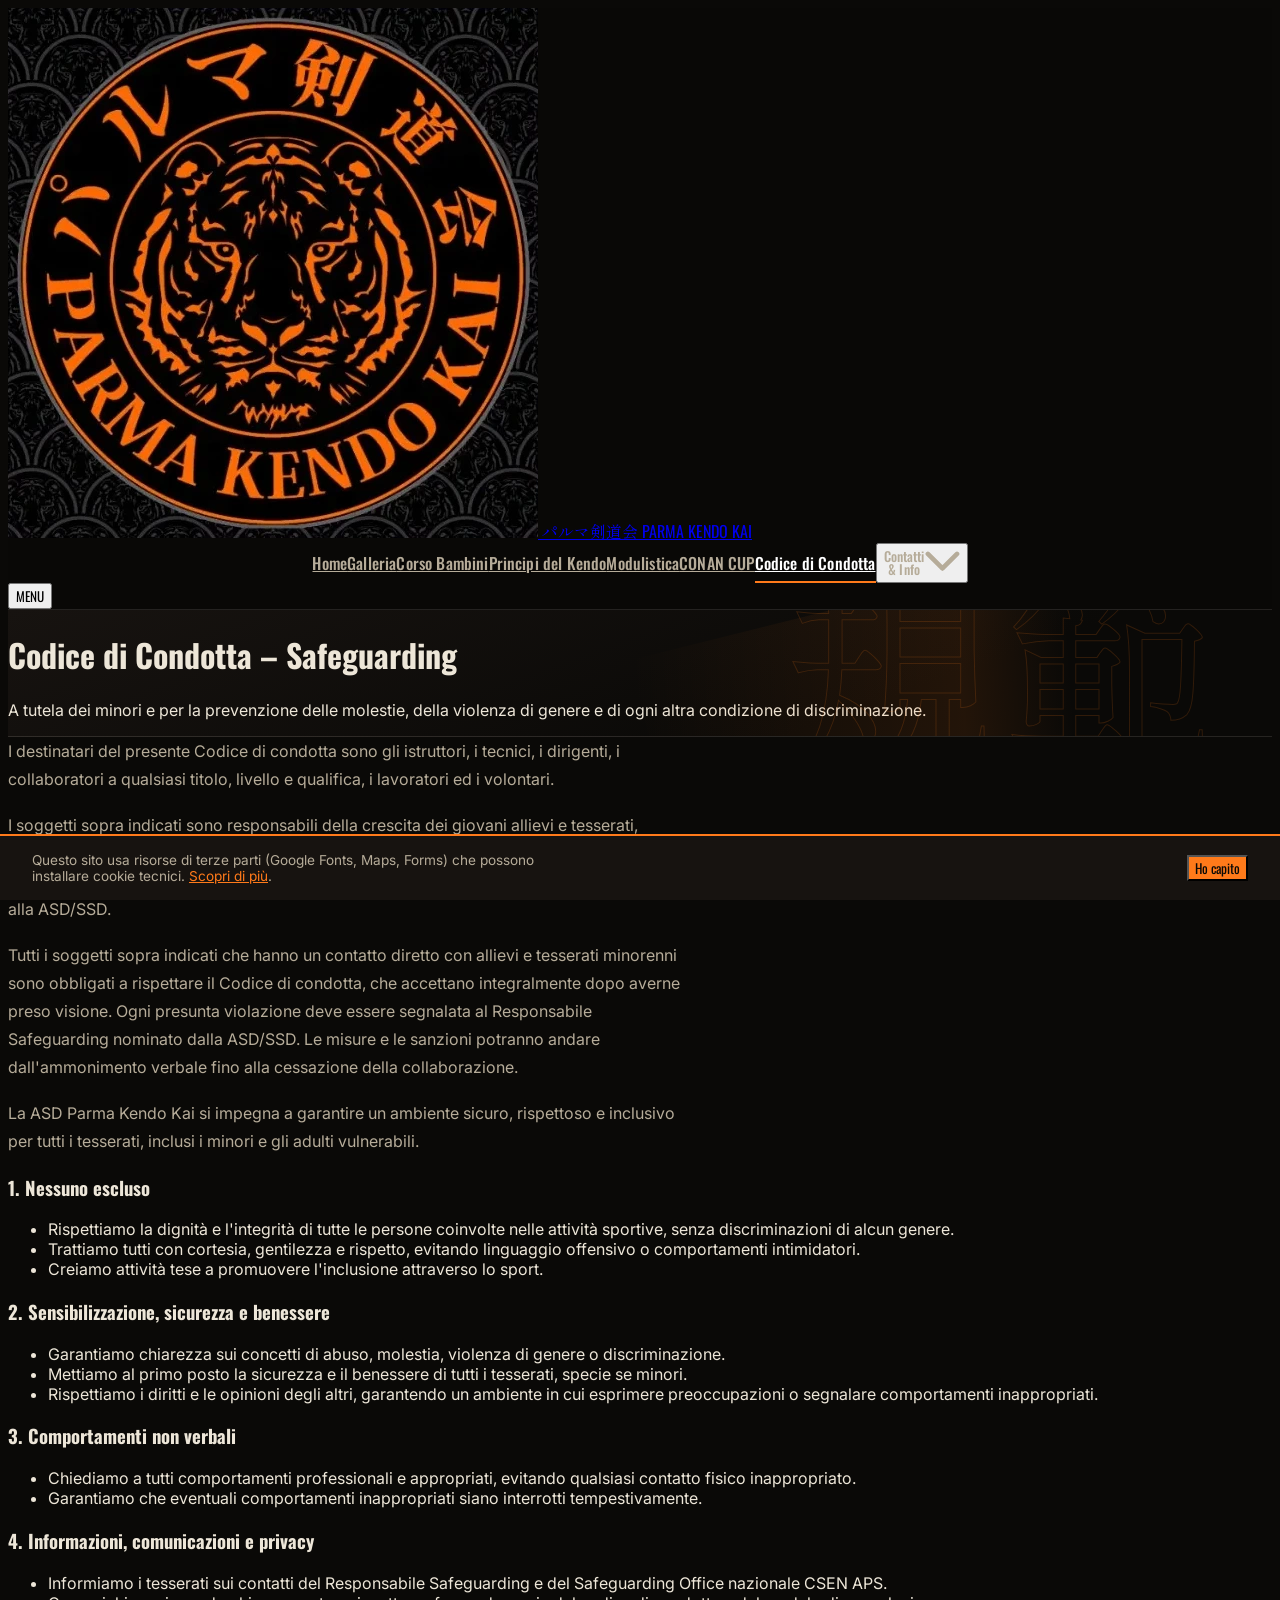
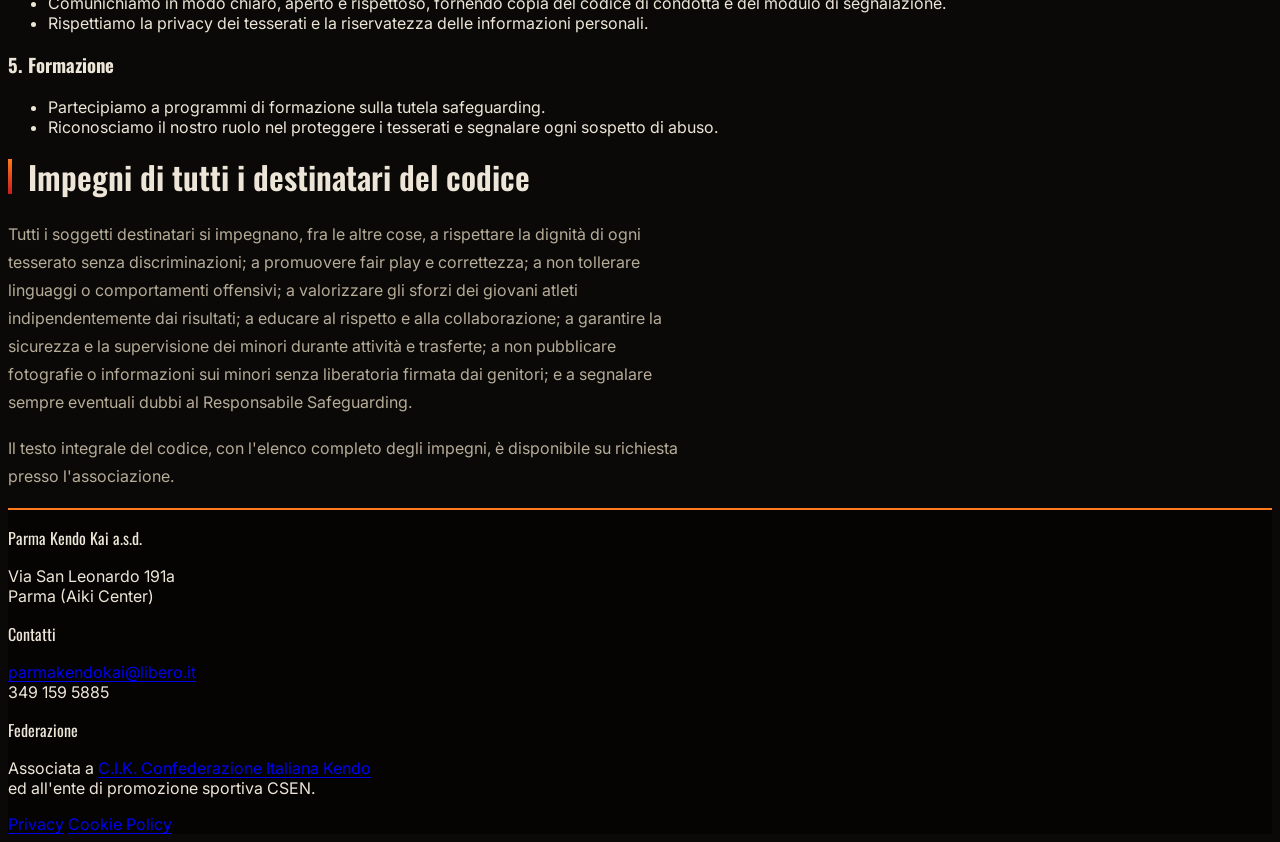
==== codice-condotta.html @ 2c917ea1 "Add files via upload" ====
<!DOCTYPE html>
<html lang="it">
<head>
<meta charset="UTF-8">
<meta name="viewport" content="width=device-width, initial-scale=1.0">
<title>Codice di Condotta – Safeguarding | Parma Kendo Kai</title>
<meta name="description" content="Codice di condotta ASD Parma Kendo Kai a tutela dei minori e per la prevenzione di molestie e discriminazioni.">
<link rel="icon" href="images/tiger-logo-icon.webp">
<link rel="preconnect" href="https://fonts.googleapis.com">
<link rel="preconnect" href="https://fonts.gstatic.com" crossorigin>
<link rel="preload" href="https://fonts.googleapis.com/css2?family=Oswald:wght@500;600;700&family=Inter:wght@400;500;600&family=Shippori+Mincho:wght@600;700&display=swap" as="style" onload="this.onload=null;this.rel='stylesheet'">
<noscript><link rel="stylesheet" href="https://fonts.googleapis.com/css2?family=Oswald:wght@500;600;700&family=Inter:wght@400;500;600&family=Shippori+Mincho:wght@600;700&display=swap"></noscript>
<link rel="canonical" href="https://parmakendokai.it/codice-condotta.html">
<meta property="og:title" content="Codice di Condotta – Safeguarding | Parma Kendo Kai">
<meta property="og:description" content="Codice di condotta ASD Parma Kendo Kai a tutela dei minori e per la prevenzione di molestie e discriminazioni.">
<meta property="og:type" content="website">
<meta property="og:image" content="images/hero-dojo.webp">
<meta property="og:locale" content="it_IT">
<meta name="twitter:card" content="summary_large_image">
<meta name="theme-color" content="#0a0907">
<script type="application/ld+json">{"@context":"https://schema.org","@type":"SportsClub","name":"Parma Kendo Kai","url":"https://parmakendokai.it","address":{"@type":"PostalAddress","streetAddress":"Via San Leonardo 191a","addressLocality":"Parma","addressCountry":"IT"},"geo":{"@type":"GeoCoordinates","latitude":44.801485,"longitude":10.327904},"email":"parmakendokai@libero.it","telephone":"+39 349 159 5885"}</script>
<script src="https://cdn.tailwindcss.com"></script>
<script>
tailwind.config = {
  theme: {
    extend: {
      colors: {
        ink: '#0a0907', panel: '#171310', paper: '#ede6d8',
        dojo: { orange: '#ff7a1a', red: '#c81e1e', yellow: '#f2b705' }
      },
      fontFamily: {
        display: ['Oswald', 'sans-serif'],
        body: ['Inter', 'sans-serif'],
        jp: ['Shippori Mincho', 'serif']
      }
    }
  }
}
</script>
<link rel="stylesheet" href="css/style.css">
</head>
<body class="bg-ink text-paper font-body antialiased">
<a class="skip-link" href="#content">Vai al contenuto principale</a>

<header class="site-header">
  <div class="max-w-6xl mx-auto px-5 md:px-8 flex items-center justify-between h-16">
    <a class="flex items-center gap-3" href="index.html">
      <img loading="lazy" decoding="async" src="images/tiger-logo-icon.webp" alt="Stemma Parma Kendo Kai" class="h-10 w-10 rounded-full shrink-0 border border-dojo-orange/40">
      <span class="font-jp text-xl md:text-2xl text-paper leading-none">パルマ剣道会</span>
      <span class="font-display text-sm md:text-base tracking-wide text-dojo-orange hidden sm:inline">PARMA KENDO KAI</span>
    </a>
    <nav class="hidden lg:flex items-center" aria-label="Menu principale">
      <a class="nav-link px-3 py-2 text-sm" href="index.html">Home</a><a class="nav-link px-3 py-2 text-sm" href="galleria.html">Galleria</a><a class="nav-link px-3 py-2 text-sm" href="corso-bambini.html">Corso Bambini</a><a class="nav-link px-3 py-2 text-sm" href="principi-del-kendo.html">Principi del Kendo</a><a class="nav-link px-3 py-2 text-sm" href="modulistica.html">Modulistica</a><a class="nav-link px-3 py-2 text-sm" href="conan-cup.html">CONAN CUP</a><a class="nav-link px-3 py-2 text-sm" href="codice-condotta.html" aria-current="page">Codice di Condotta</a>
      
    <div class="dropdown">
      <button type="button" class="dropdown-trigger nav-link flex items-center gap-1.5 px-3 py-2 text-sm" aria-expanded="false" aria-haspopup="true">
        Contatti &amp; Info
        <svg class="dropdown-caret w-3 h-3" viewBox="0 0 12 8" fill="none" aria-hidden="true"><path d="M1 1l5 5 5-5" stroke="currentColor" stroke-width="1.6" stroke-linecap="round" stroke-linejoin="round"/></svg>
      </button>
      <div class="dropdown-panel">
        <a href="contatti-info/dove-quando.html">Dove & Quando</a><a href="contatti-info/come-iniziare.html">Come iniziare</a><a href="contatti-info/costi.html">Costi & Attrezzatura</a><a href="contatti-info/risorse.html">Risorse</a>
      </div>
    </div>
    </nav>
    <button type="button" class="nav-toggle lg:hidden text-paper font-display text-sm border border-dojo-orange/40 px-3 py-1.5" aria-expanded="false">
      MENU
    </button>
  </div>
  <div class="mobile-menu lg:hidden border-t border-white/10">
    <nav aria-label="Menu principale (mobile)" class="py-2">
      <a class="block px-5 py-3 font-display text-paper-dim hover:text-dojo-orange" href="index.html">Home</a>
      <a class="block px-5 py-3 font-display text-paper-dim hover:text-dojo-orange" href="galleria.html">Galleria</a>
      <a class="block px-5 py-3 font-display text-paper-dim hover:text-dojo-orange" href="corso-bambini.html">Corso Bambini</a>
      <a class="block px-5 py-3 font-display text-paper-dim hover:text-dojo-orange" href="principi-del-kendo.html">Principi del Kendo</a>
      <a class="block px-5 py-3 font-display text-paper-dim hover:text-dojo-orange" href="modulistica.html">Modulistica</a>
      <a class="block px-5 py-3 font-display text-paper-dim hover:text-dojo-orange" href="conan-cup.html">CONAN CUP</a>
      <a class="block px-5 py-3 font-display text-paper-dim hover:text-dojo-orange" href="codice-condotta.html" aria-current="page">Codice di Condotta</a>
      <button type="button" class="mobile-submenu-toggle w-full flex items-center justify-between px-5 py-3 font-display text-paper-dim hover:text-dojo-orange" aria-expanded="false">
        <span>Contatti &amp; Info</span>
        <svg class="w-3 h-3" viewBox="0 0 12 8" fill="none" aria-hidden="true"><path d="M1 1l5 5 5-5" stroke="currentColor" stroke-width="1.6" stroke-linecap="round" stroke-linejoin="round"/></svg>
      </button>
      <div class="mobile-submenu bg-panel/60">
        <a class="block px-5 py-2.5 text-sm text-paper-dim hover:text-dojo-orange" href="contatti-info/dove-quando.html">Dove & Quando</a>
        <a class="block px-5 py-2.5 text-sm text-paper-dim hover:text-dojo-orange" href="contatti-info/come-iniziare.html">Come iniziare</a>
        <a class="block px-5 py-2.5 text-sm text-paper-dim hover:text-dojo-orange" href="contatti-info/costi.html">Costi & Attrezzatura</a>
        <a class="block px-5 py-2.5 text-sm text-paper-dim hover:text-dojo-orange" href="contatti-info/risorse.html">Risorse</a>
      </div>
    </nav>
  </div>
</header>
<main id="content">
<div class="page-banner">
  <span class="page-kanji font-jp" aria-hidden="true">規範</span>
  <div class="max-w-6xl mx-auto px-5 md:px-8 py-16 md:py-20 relative">
    <h1 class="font-display text-4xl md:text-5xl text-paper mb-3">Codice di Condotta &ndash; Safeguarding</h1>
    <p class="text-paper-dim max-w-xl">A tutela dei minori e per la prevenzione delle molestie, della violenza di genere e di ogni altra condizione di discriminazione.</p>
  </div>
</div>
<div class="max-w-3xl mx-auto px-5 md:px-8 py-16 prose-pkk">
<p>I destinatari del presente Codice di condotta sono gli istruttori, i tecnici, i dirigenti, i collaboratori a qualsiasi titolo, livello e qualifica, i lavoratori ed i volontari.</p>

<p>I soggetti sopra indicati sono responsabili della crescita dei giovani allievi e tesserati, nonch&eacute; della creazione di un ambiente positivo, sicuro e stimolante per la pratica sportiva. A tal fine sono chiamati a dare il buon esempio e ad essere un modello per gli allievi affiliati alla ASD/SSD.</p>

<p>Tutti i soggetti sopra indicati che hanno un contatto diretto con allievi e tesserati minorenni sono obbligati a rispettare il Codice di condotta, che accettano integralmente dopo averne preso visione. Ogni presunta violazione deve essere segnalata al Responsabile Safeguarding nominato dalla ASD/SSD. Le misure e le sanzioni potranno andare dall'ammonimento verbale fino alla cessazione della collaborazione.</p>

<p>La ASD Parma Kendo Kai si impegna a garantire un ambiente sicuro, rispettoso e inclusivo per tutti i tesserati, inclusi i minori e gli adulti vulnerabili.</p>

<div class="not-prose mt-4">
<div class="border-t border-white/10 py-6">
    <h3 class="font-display text-paper mb-3">1. Nessuno escluso</h3>
    <ul class="list-disc pl-5 m-0"><li class="text-paper-dim text-sm mb-2">Rispettiamo la dignit&agrave; e l'integrit&agrave; di tutte le persone coinvolte nelle attivit&agrave; sportive, senza discriminazioni di alcun genere.</li><li class="text-paper-dim text-sm mb-2">Trattiamo tutti con cortesia, gentilezza e rispetto, evitando linguaggio offensivo o comportamenti intimidatori.</li><li class="text-paper-dim text-sm mb-2">Creiamo attivit&agrave; tese a promuovere l'inclusione attraverso lo sport.</li></ul>
  </div>
  <div class="border-t border-white/10 py-6">
    <h3 class="font-display text-paper mb-3">2. Sensibilizzazione, sicurezza e benessere</h3>
    <ul class="list-disc pl-5 m-0"><li class="text-paper-dim text-sm mb-2">Garantiamo chiarezza sui concetti di abuso, molestia, violenza di genere o discriminazione.</li><li class="text-paper-dim text-sm mb-2">Mettiamo al primo posto la sicurezza e il benessere di tutti i tesserati, specie se minori.</li><li class="text-paper-dim text-sm mb-2">Rispettiamo i diritti e le opinioni degli altri, garantendo un ambiente in cui esprimere preoccupazioni o segnalare comportamenti inappropriati.</li></ul>
  </div>
  <div class="border-t border-white/10 py-6">
    <h3 class="font-display text-paper mb-3">3. Comportamenti non verbali</h3>
    <ul class="list-disc pl-5 m-0"><li class="text-paper-dim text-sm mb-2">Chiediamo a tutti comportamenti professionali e appropriati, evitando qualsiasi contatto fisico inappropriato.</li><li class="text-paper-dim text-sm mb-2">Garantiamo che eventuali comportamenti inappropriati siano interrotti tempestivamente.</li></ul>
  </div>
  <div class="border-t border-white/10 py-6">
    <h3 class="font-display text-paper mb-3">4. Informazioni, comunicazioni e privacy</h3>
    <ul class="list-disc pl-5 m-0"><li class="text-paper-dim text-sm mb-2">Informiamo i tesserati sui contatti del Responsabile Safeguarding e del Safeguarding Office nazionale CSEN APS.</li><li class="text-paper-dim text-sm mb-2">Comunichiamo in modo chiaro, aperto e rispettoso, fornendo copia del codice di condotta e del modulo di segnalazione.</li><li class="text-paper-dim text-sm mb-2">Rispettiamo la privacy dei tesserati e la riservatezza delle informazioni personali.</li></ul>
  </div>
  <div class="border-t border-white/10 py-6">
    <h3 class="font-display text-paper mb-3">5. Formazione</h3>
    <ul class="list-disc pl-5 m-0"><li class="text-paper-dim text-sm mb-2">Partecipiamo a programmi di formazione sulla tutela safeguarding.</li><li class="text-paper-dim text-sm mb-2">Riconosciamo il nostro ruolo nel proteggere i tesserati e segnalare ogni sospetto di abuso.</li></ul>
  </div>
</div>

<h2 class="section-heading mt-12">Impegni di tutti i destinatari del codice</h2>
<p>Tutti i soggetti destinatari si impegnano, fra le altre cose, a rispettare la dignit&agrave; di ogni tesserato senza discriminazioni; a promuovere fair play e correttezza; a non tollerare linguaggi o comportamenti offensivi; a valorizzare gli sforzi dei giovani atleti indipendentemente dai risultati; a educare al rispetto e alla collaborazione; a garantire la sicurezza e la supervisione dei minori durante attivit&agrave; e trasferte; a non pubblicare fotografie o informazioni sui minori senza liberatoria firmata dai genitori; e a segnalare sempre eventuali dubbi al Responsabile Safeguarding.</p>

<p class="text-sm text-paper-dim/60 mt-8">Il testo integrale del codice, con l'elenco completo degli impegni, &egrave; disponibile su richiesta presso l'associazione.</p>
</div></main>
<footer class="site-footer">
  <div class="max-w-6xl mx-auto px-5 md:px-8 py-14 grid gap-10 sm:grid-cols-3">
    <div>
      <p class="font-display text-lg text-paper mb-3">Parma Kendo Kai a.s.d.</p>
      <p class="text-paper-dim text-sm leading-relaxed">Via San Leonardo 191a<br>Parma (Aiki Center)</p>
    </div>
    <div>
      <p class="font-display text-sm text-dojo-orange mb-3">Contatti</p>
      <p class="text-paper-dim text-sm leading-relaxed">
        <a class="hover:text-dojo-orange" href="mailto:parmakendokai@libero.it">parmakendokai@libero.it</a><br>
        349 159 5885
      </p>
    </div>
    <div>
      <p class="font-display text-sm text-dojo-orange mb-3">Federazione</p>
      <p class="text-paper-dim text-sm leading-relaxed">
        Associata a <a class="hover:text-dojo-orange" href="https://confederazioneitalianakendo.it/" target="_blank" rel="noopener">C.I.K. Confederazione Italiana Kendo</a><br>
        ed all'ente di promozione sportiva CSEN.
      </p>
    </div>
  </div>
  <div class="max-w-6xl mx-auto px-5 md:px-8 pb-8 flex flex-wrap gap-x-6 gap-y-2 text-xs text-paper-dim/50 border-t border-white/10 pt-6">
    <a href="privacy.html" class="hover:text-dojo-orange">Privacy</a>
    <a href="cookie-policy.html" class="hover:text-dojo-orange">Cookie Policy</a>
  </div>
</footer>

<div class="pkk-cookie-banner" id="pkk-cookie-banner" hidden role="dialog" aria-live="polite" aria-label="Informativa cookie">
  <p>Questo sito usa risorse di terze parti (Google Fonts, Maps, Forms) che possono installare cookie tecnici. <a href="cookie-policy.html">Scopri di pi&ugrave;</a>.</p>
  <button type="button" id="pkk-cookie-accept" class="hero-cta-primary font-display text-sm px-5 py-2.5">Ho capito</button>
</div>

<button type="button" class="to-top" aria-label="Torna a inizio pagina" hidden>&uarr;</button>

<div class="lightbox" id="lightbox" hidden role="dialog" aria-modal="false" aria-label="Anteprima immagine">
  <button type="button" class="lightbox-close" aria-label="Chiudi immagine">&times;</button>
  <img class="lightbox-img" src="" alt="">
</div>

<script src="js/main.js"></script>

</body>
</html>
---- css/style.css ----
/* ============================================================
   Parma Kendo Kai — livello custom sopra Tailwind
   Nero/arancione (colori del dojo), rosso/giallo come accenti.
   Un solo segno grafico ricorrente: il taglio diagonale (fendente).
   ============================================================ */

/* Fonts loaded via <link> in HEAD for performance - see build.py HEAD */

:root{
  --ink: #0a0907;
  --panel: #171310;
  --panel-2: #211b15;
  --paper: #ede6d8;
  --paper-dim: #b6ac99;
  --orange: #ff7a1a;
  --orange-deep: #e8590c;
  --red: #c81e1e;
  --yellow: #f2b705;
  --line: rgba(237, 230, 216, 0.12);
  --ease: cubic-bezier(0.16, 1, 0.3, 1);
}

html{ scroll-behavior: smooth; }
body{
  background: var(--ink);
  color: var(--paper);
  font-family: 'Inter', -apple-system, BlinkMacSystemFont, sans-serif;
}
@media (prefers-reduced-motion: reduce){ html{ scroll-behavior: auto; } }

.font-display{ font-family: 'Oswald', sans-serif; }
.font-jp{ font-family: 'Shippori Mincho', serif; }

/* salta al contenuto */
.skip-link{
  position: absolute; left: -999px; top: auto;
  background: var(--orange); color: #0a0907; font-weight: 700;
  padding: 10px 16px; z-index: 300;
}
.skip-link:focus{ left: 12px; top: 12px; }

a:focus-visible, button:focus-visible, input:focus-visible, textarea:focus-visible, summary:focus-visible{
  outline: 3px solid var(--orange);
  outline-offset: 2px;
}

/* ---------- Header / nav ---------- */
.site-header{
  position: sticky; top: 0; z-index: 100;
  background: rgba(10, 9, 7, 0.88);
  backdrop-filter: blur(10px);
  border-bottom: 1px solid var(--line);
  transition: border-color .2s ease;
}
.site-header.is-stuck{ border-color: rgba(255,122,26,0.35); }

nav[aria-label="Menu principale"]{
  display: flex;
  align-items: stretch;
  justify-content: center;
  text-align: center;
}

nav[aria-label="Menu principale"] > *{
  display: flex;
  align-items: center;
  justify-content: center;
}

.nav-link{
  position: relative;
  display: flex;
  align-items: center;
  justify-content: center;
  min-height: 40px;
  color: var(--paper-dim);
  font-family: 'Oswald', sans-serif;
  font-weight: 500;
  letter-spacing: 0.01em;
  text-align: center;
  line-height: 1;
  transition: color .15s ease;
}
.nav-link::after{
  content: "";
  position: absolute; left: 0; right: 0; bottom: 0;
  height: 2px; background: var(--orange);
  transform: scaleX(0); transform-origin: left;
  transition: transform .25s var(--ease);
}
.nav-link:hover{ color: var(--paper); }
.nav-link:hover::after, .nav-link[aria-current="page"]::after{ transform: scaleX(1); }
.nav-link[aria-current="page"]{ color: #fff; }

/* dropdown "Contatti & Info" */
.dropdown{ position: relative; }
.dropdown-panel{
  position: absolute; top: calc(100% + 10px); left: 0;
  min-width: 230px;
  background: var(--panel);
  border: 1px solid var(--line);
  border-top: 2px solid var(--orange);
  box-shadow: 0 20px 40px -18px rgba(0,0,0,0.7);
  opacity: 0; visibility: hidden; transform: translateY(6px);
  transition: opacity .18s ease, transform .18s var(--ease), visibility .18s;
  z-index: 50;
}
.dropdown:hover .dropdown-panel,
.dropdown:focus-within .dropdown-panel,
.dropdown.is-open .dropdown-panel{
  opacity: 1; visibility: visible; transform: translateY(0);
}
.dropdown-panel a{
  display: block; padding: 11px 16px;
  color: var(--paper-dim); font-size: 0.92rem;
  border-bottom: 1px solid var(--line);
}
.dropdown-panel a:last-child{ border-bottom: none; }
.dropdown-panel a:hover{ background: var(--panel-2); color: var(--orange); }
.dropdown-caret{ transition: transform .2s var(--ease); }
.dropdown:hover .dropdown-caret, .dropdown.is-open .dropdown-caret{ transform: rotate(180deg); }

/* menu mobile - ponytail: grid rows no magic max-height */
.mobile-menu{
  display: grid; grid-template-rows: 0fr; opacity: 0;
  transition: grid-template-rows .35s var(--ease), opacity .25s ease;
}
.mobile-menu > nav{ overflow: hidden; }
.mobile-menu.open{ grid-template-rows: 1fr; opacity: 1; }
.mobile-submenu{ display: grid; grid-template-rows: 0fr; transition: grid-template-rows .3s var(--ease); }
.mobile-submenu > *{ overflow: hidden; }
.mobile-submenu.open{ grid-template-rows: 1fr; }

/* ---------- Hero (home) ---------- */
.hero{
  position: relative;
  min-height: min(92vh, 780px);
  overflow: hidden;
  display: flex; align-items: center;
  background: var(--ink);
}
.hero-bg{
  position: absolute; inset: 0;
  transition: opacity .15s linear, transform .15s linear;
  will-change: opacity, transform;
  transform-origin: center 30%;
}
.hero-bg img{
  width: 100%; height: 100%; object-fit: cover; object-position: center 28%;
  filter: saturate(0.88) contrast(1.08) brightness(0.82);
}
.hero-tiger{
  position: absolute; right: -8%; top: 50%; transform: translateY(-50%);
  width: min(52vw, 560px); opacity: 0.26;
  filter: drop-shadow(0 0 40px rgba(255,122,26,0.15)) grayscale(0.15);
  mix-blend-mode: screen;
  pointer-events: none;
  z-index: 0;
}
.hero-overlay{
  position: absolute; inset: 0;
  background:
    linear-gradient(90deg, rgba(10,9,7,0.88) 0%, rgba(10,9,7,0.45) 42%, rgba(10,9,7,0.2) 65%, rgba(10,9,7,0.55) 100%),
    linear-gradient(180deg, rgba(10,9,7,0.15) 0%, rgba(10,9,7,0.3) 55%, var(--ink) 100%);
}
@media (prefers-reduced-motion: reduce){ .hero-bg{ transition: none !important; } }
.hero-content{
  transition: opacity .15s linear, transform .15s linear;
  will-change: opacity, transform;
}
@media (prefers-reduced-motion: reduce){
  .hero-content{ transition: none !important; opacity: 1 !important; transform: none !important; }
}
.hero-cta-primary{
  background: var(--orange); color: #0a0907;
  transition: background .18s ease, transform .18s var(--ease), box-shadow .18s var(--ease);
}
.hero-cta-primary:hover{ background: #fff; transform: translateY(-2px); box-shadow: 0 14px 30px -14px rgba(255,122,26,0.6); }
.hero-cta-ghost{
  border: 1px solid rgba(237,230,216,0.35); color: var(--paper);
  transition: border-color .18s ease, background .18s ease;
}
.hero-cta-ghost:hover{ border-color: var(--orange); background: rgba(255,122,26,0.08); }

.scroll-cue{
  position: absolute; left: 50%; bottom: 26px; transform: translateX(-50%);
  color: var(--paper-dim); font-family: 'Oswald', sans-serif; font-size: 0.78rem;
  letter-spacing: 0.08em;
  display: flex; flex-direction: column; align-items: center; gap: 8px;
}
.scroll-cue-line{ width: 1px; height: 34px; background: linear-gradient(var(--orange), transparent); animation: cue-pulse 1.8s ease-in-out infinite; }
@keyframes cue-pulse{ 0%,100%{ opacity: 0.35; } 50%{ opacity: 1; } }
@media (prefers-reduced-motion: reduce){ .scroll-cue-line{ animation: none; } }

/* il fendente: unico segno diagonale ricorrente, tra hero e contenuto
   o come sfondo delle testate di pagina interne */
.slash-divider{
  position: relative; height: 64px;
  background: var(--ink);
  clip-path: polygon(0 100%, 100% 0, 100% 100%);
}
.slash-divider::before{
  content: ""; position: absolute; inset: 0;
  background: linear-gradient(100deg, var(--red), var(--orange) 55%, var(--yellow));
  clip-path: polygon(0 100%, 100% 0, 100% 6%, 6% 100%);
}

.page-banner{
  position: relative;
  background: linear-gradient(160deg, var(--panel) 0%, var(--ink) 70%);
  border-bottom: 1px solid var(--line);
  overflow: hidden;
}
.page-banner::after{
  content: "";
  position: absolute; right: -6%; top: -30%;
  width: 55%; height: 220%;
  background: linear-gradient(100deg, transparent, rgba(255,122,26,0.10) 45%, transparent 60%);
  transform: rotate(-14deg);
  pointer-events: none;
}
.page-kanji{
  font-family: 'Shippori Mincho', serif;
  color: transparent; -webkit-text-stroke: 1px rgba(255,122,26,0.16);
  position: absolute; right: 4%; bottom: -0.15em; font-size: min(22vw, 220px);
  line-height: 1; user-select: none; pointer-events: none;
}

/* ---------- Contenuto ---------- */
.prose-pkk p{ color: var(--paper-dim); margin: 0 0 18px; line-height: 1.75; max-width: 68ch; }
.prose-pkk strong{ color: var(--paper); }
.prose-pkk em{ color: var(--orange); font-style: normal; }
.prose-pkk a{
  color: var(--orange); text-decoration: none;
  background-image: linear-gradient(currentColor, currentColor);
  background-repeat: no-repeat; background-position: left bottom; background-size: 100% 1px;
  padding-bottom: 1px; transition: background-size .2s var(--ease), color .15s ease;
}
.prose-pkk a:hover{ background-size: 100% 2px; color: #fff; }

.section-heading{
  font-family: 'Oswald', sans-serif; font-weight: 600;
  color: var(--paper); font-size: clamp(1.5rem, 2.6vw, 2rem);
  position: relative; padding-left: 20px; margin: 56px 0 20px;
}
.section-heading:first-of-type{ margin-top: 0; }
.section-heading::before{
  content: ""; position: absolute; left: 0; top: 0.2em; bottom: 0.2em;
  width: 4px; background: linear-gradient(var(--orange), var(--red));
}

blockquote.kquote{
  border-left: 3px solid var(--yellow);
  padding: 4px 8px 4px 26px;
  font-family: 'Oswald', sans-serif; font-size: 1.15rem; font-weight: 500;
  color: var(--paper); margin: 30px 0;
}

figure.pkk-figure{ max-width: 420px; margin-left: auto; margin-right: auto; }
figure.pkk-figure img, .gallery-grid img{
  border: 1px solid var(--line);
  filter: saturate(0.92) contrast(1.04);
  cursor: zoom-in;
  transition: transform .4s var(--ease), border-color .3s ease;
  width: 100%;
  aspect-ratio: 4/3;
  object-fit: cover;
}
figure.pkk-figure img:hover, .gallery-grid img:hover{ transform: scale(1.015); border-color: rgba(255,122,26,0.4); }
figcaption{ color: var(--paper-dim); font-size: 0.85rem; margin-top: 10px; text-align: center; }
.hero-tiger{ image-rendering: -webkit-optimize-contrast; }

/* card teacher con barra di grado */
.teacher-card{
  background: var(--panel);
  border: 1px solid var(--line);
  border-left: 3px solid var(--orange);
  padding: 18px 20px;
}
.dan-bar{ display: flex; gap: 4px; margin-top: 10px; }
.dan-tick{ height: 5px; flex: 1; background: rgba(237,230,216,0.14); }
.dan-tick.filled{ background: linear-gradient(90deg, var(--orange), var(--yellow)); }

.info-panel{
  background: var(--panel);
  border: 1px solid var(--line);
  border-left: 3px solid var(--orange);
  padding: 22px 24px;
}
.info-panel h3{ color: var(--paper); font-family: 'Oswald', sans-serif; font-weight: 600; margin: 0 0 6px; }
.info-panel h3:not(:first-child){ margin-top: 20px; }

.doc-card{
  display: flex; align-items: center; gap: 12px;
  border: 1px solid var(--line); border-bottom: 2px solid transparent;
  padding: 14px 16px; color: var(--paper-dim);
  transition: border-color .2s ease, background .2s ease, color .2s ease;
}
.doc-card:hover{ border-bottom-color: var(--orange); background: var(--panel); color: var(--paper); }

table.schedule{ width: 100%; border-collapse: collapse; }
table.schedule th, table.schedule td{ text-align: left; padding: 12px 14px; border-bottom: 1px solid var(--line); }
table.schedule th{ font-family: 'Oswald', sans-serif; color: var(--orange); font-weight: 600; font-size: 0.85rem; }
table.schedule td{ color: var(--paper-dim); }
table.schedule tr:hover td{ background: var(--panel); color: var(--paper); }

.map-frame{ border: 1px solid var(--line); width: 100%; aspect-ratio: 4/3; filter: grayscale(0.3) invert(0.92) contrast(0.9); }
@media (min-width: 640px){ .map-frame{ aspect-ratio: 16/8; } }
.map-consent{
  border: 1px dashed var(--line);
  background: var(--panel);
  padding: 28px 24px;
  text-align: center;
}

.badge-cat{
  display: inline-block; padding: 3px 10px;
  border: 1px solid rgba(255,122,26,0.4); color: var(--orange);
  font-family: 'Oswald', sans-serif; font-size: 0.78rem; letter-spacing: 0.03em;
}

/* ---------- Footer ---------- */
.site-footer{ background: #050403; border-top: 2px solid var(--orange); }
.site-footer .text-paper-dim\/50{ color: rgba(182,172,153,0.85); } /* a11y: was 0.5 opacity too low */
.site-footer a{ text-underline-offset: 3px; }

/* ---------- Torna su ---------- */
.to-top{
  position: fixed; right: 20px; bottom: 20px; z-index: 90;
  width: 46px; height: 46px; border: 1px solid rgba(255,122,26,0.4);
  background: var(--panel); color: var(--orange); font-size: 1.2rem; line-height: 1;
  cursor: pointer; transition: background .15s ease, transform .2s var(--ease);
}
.to-top:hover{ background: var(--orange); color: #0a0907; transform: translateY(-3px); }
.to-top[hidden]{ display: none; }

/* ---------- Lightbox ---------- */
.lightbox{
  position: fixed; inset: 0; z-index: 200;
  background: rgba(5,4,3,0.94);
  display: flex; align-items: center; justify-content: center; padding: 40px;
}
.lightbox[hidden]{ display: none; }
.lightbox-img{ max-width: 100%; max-height: 100%; border: 1px solid rgba(255,122,26,0.3); }
.lightbox-close{
  position: absolute; top: 20px; right: 24px; width: 42px; height: 42px;
  background: transparent; border: 1px solid rgba(237,230,216,0.3); color: var(--paper);
  font-size: 1.5rem; cursor: pointer; transition: background .15s ease, border-color .15s ease;
}
.lightbox-close:hover{ background: var(--orange); border-color: var(--orange); color: #0a0907; }
body.lightbox-open{ overflow: hidden; }

::selection{ background: var(--orange); color: #0a0907; }

/* ---------- Banner cookie ---------- */
.pkk-cookie-banner{
  position: fixed; left: 0; right: 0; bottom: 0; z-index: 150;
  background: var(--panel);
  border-top: 2px solid var(--orange);
  padding: 16px 20px;
  display: flex; flex-wrap: wrap; align-items: center; justify-content: center; gap: 16px;
}
.pkk-cookie-banner[hidden]{ display: none; }
.pkk-cookie-banner p{ margin: 0; color: var(--paper-dim); font-size: 0.85rem; max-width: 60ch; }
.pkk-cookie-banner a{ color: var(--orange); }
@media (min-width: 640px){ .pkk-cookie-banner{ justify-content: space-between; padding: 16px 32px; } }
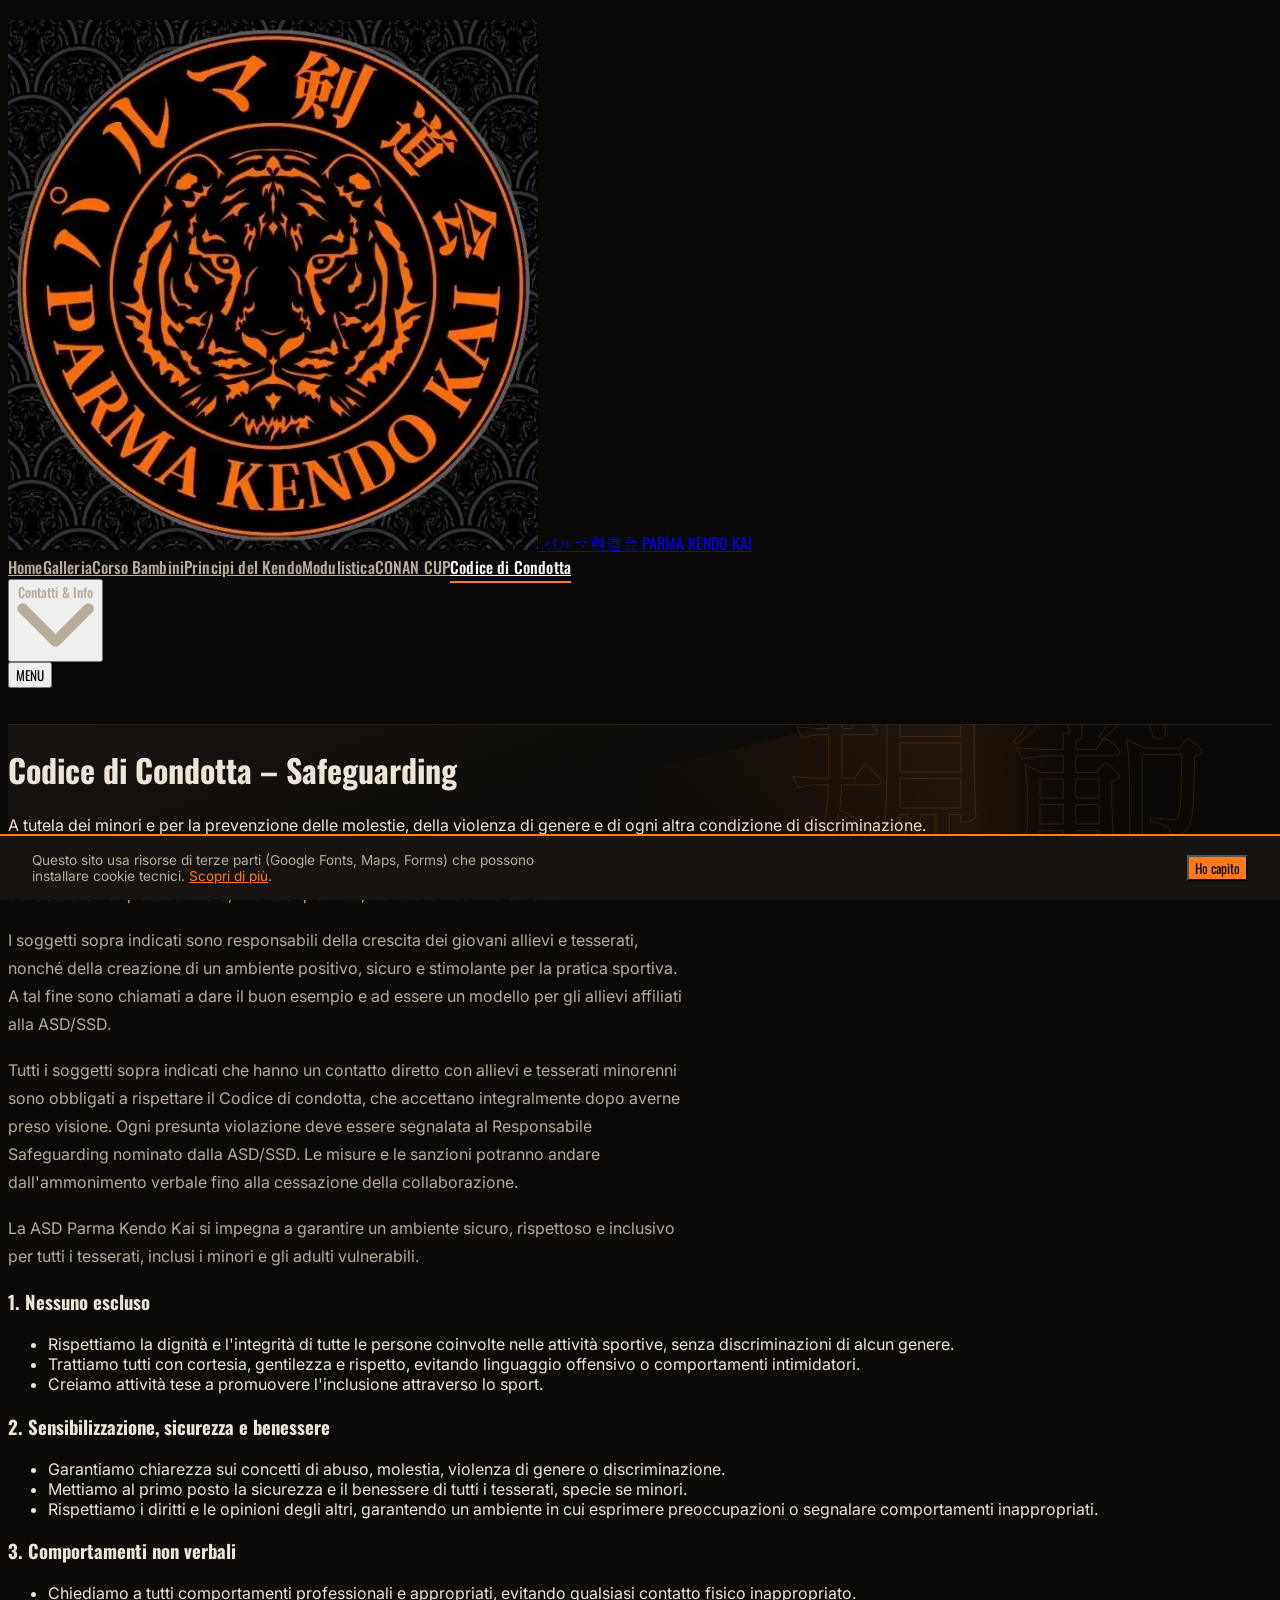
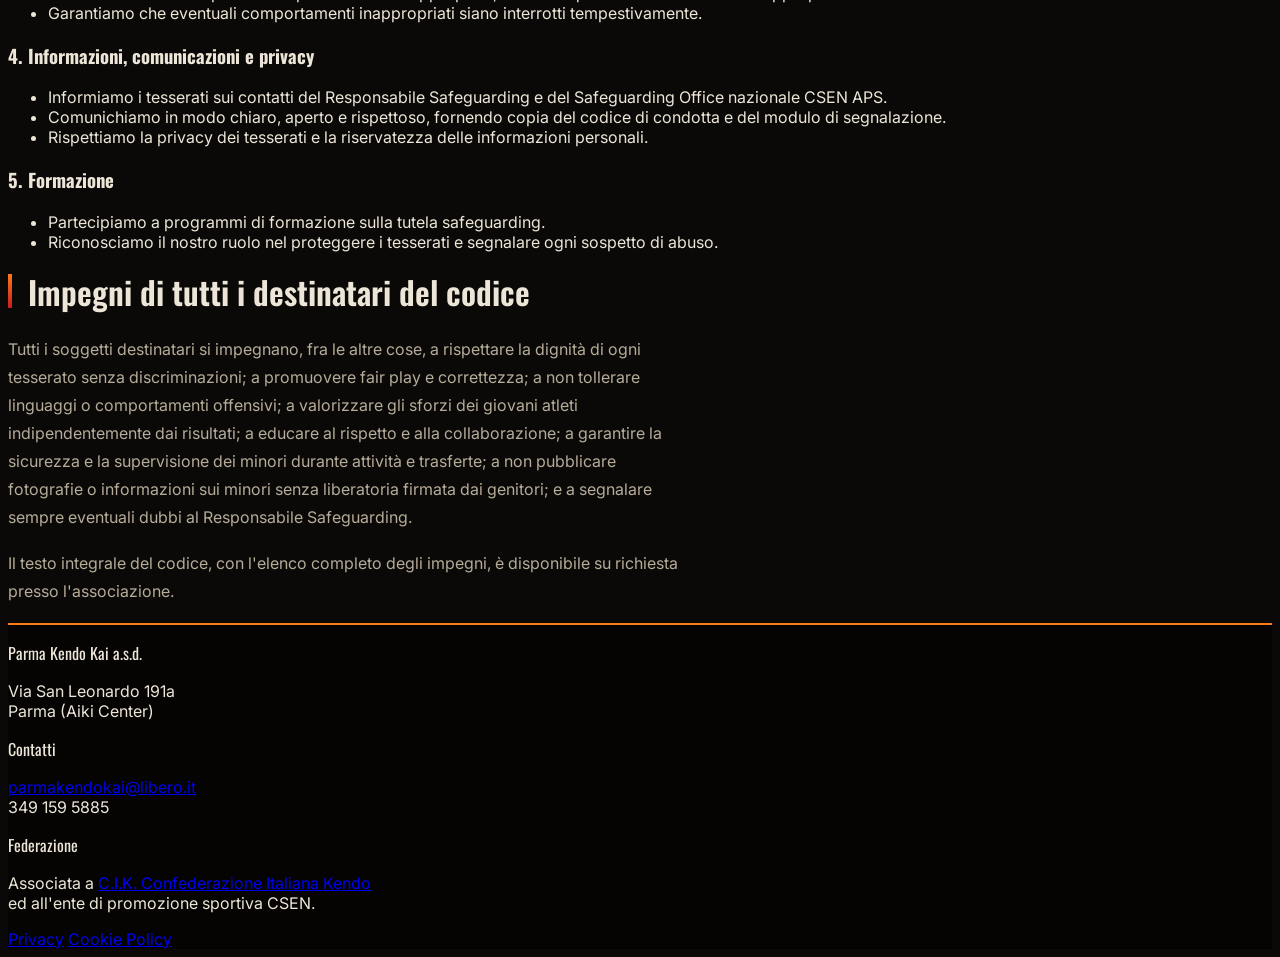
==== commit bba5baa4: "Add files via upload" ====
--- a/codice-condotta.html
+++ b/codice-condotta.html
@@ -1,178 +1,165 @@
-<!DOCTYPE html>
-<html lang="it">
-<head>
-<meta charset="UTF-8">
-<meta name="viewport" content="width=device-width, initial-scale=1.0">
-<title>Codice di Condotta – Safeguarding | Parma Kendo Kai</title>
-<meta name="description" content="Codice di condotta ASD Parma Kendo Kai a tutela dei minori e per la prevenzione di molestie e discriminazioni.">
-<link rel="icon" href="images/tiger-logo-icon.webp">
-<link rel="preconnect" href="https://fonts.googleapis.com">
-<link rel="preconnect" href="https://fonts.gstatic.com" crossorigin>
-<link rel="preload" href="https://fonts.googleapis.com/css2?family=Oswald:wght@500;600;700&family=Inter:wght@400;500;600&family=Shippori+Mincho:wght@600;700&display=swap" as="style" onload="this.onload=null;this.rel='stylesheet'">
-<noscript><link rel="stylesheet" href="https://fonts.googleapis.com/css2?family=Oswald:wght@500;600;700&family=Inter:wght@400;500;600&family=Shippori+Mincho:wght@600;700&display=swap"></noscript>
-<link rel="canonical" href="https://parmakendokai.it/codice-condotta.html">
-<meta property="og:title" content="Codice di Condotta – Safeguarding | Parma Kendo Kai">
-<meta property="og:description" content="Codice di condotta ASD Parma Kendo Kai a tutela dei minori e per la prevenzione di molestie e discriminazioni.">
-<meta property="og:type" content="website">
-<meta property="og:image" content="images/hero-dojo.webp">
-<meta property="og:locale" content="it_IT">
-<meta name="twitter:card" content="summary_large_image">
-<meta name="theme-color" content="#0a0907">
-<script type="application/ld+json">{"@context":"https://schema.org","@type":"SportsClub","name":"Parma Kendo Kai","url":"https://parmakendokai.it","address":{"@type":"PostalAddress","streetAddress":"Via San Leonardo 191a","addressLocality":"Parma","addressCountry":"IT"},"geo":{"@type":"GeoCoordinates","latitude":44.801485,"longitude":10.327904},"email":"parmakendokai@libero.it","telephone":"+39 349 159 5885"}</script>
-<script src="https://cdn.tailwindcss.com"></script>
-<script>
-tailwind.config = {
-  theme: {
-    extend: {
-      colors: {
-        ink: '#0a0907', panel: '#171310', paper: '#ede6d8',
-        dojo: { orange: '#ff7a1a', red: '#c81e1e', yellow: '#f2b705' }
-      },
-      fontFamily: {
-        display: ['Oswald', 'sans-serif'],
-        body: ['Inter', 'sans-serif'],
-        jp: ['Shippori Mincho', 'serif']
-      }
-    }
-  }
-}
-</script>
-<link rel="stylesheet" href="css/style.css">
-</head>
-<body class="bg-ink text-paper font-body antialiased">
-<a class="skip-link" href="#content">Vai al contenuto principale</a>
-
-<header class="site-header">
-  <div class="max-w-6xl mx-auto px-5 md:px-8 flex items-center justify-between h-16">
-    <a class="flex items-center gap-3" href="index.html">
-      <img loading="lazy" decoding="async" src="images/tiger-logo-icon.webp" alt="Stemma Parma Kendo Kai" class="h-10 w-10 rounded-full shrink-0 border border-dojo-orange/40">
-      <span class="font-jp text-xl md:text-2xl text-paper leading-none">パルマ剣道会</span>
-      <span class="font-display text-sm md:text-base tracking-wide text-dojo-orange hidden sm:inline">PARMA KENDO KAI</span>
-    </a>
-    <nav class="hidden lg:flex items-center" aria-label="Menu principale">
-      <a class="nav-link px-3 py-2 text-sm" href="index.html">Home</a><a class="nav-link px-3 py-2 text-sm" href="galleria.html">Galleria</a><a class="nav-link px-3 py-2 text-sm" href="corso-bambini.html">Corso Bambini</a><a class="nav-link px-3 py-2 text-sm" href="principi-del-kendo.html">Principi del Kendo</a><a class="nav-link px-3 py-2 text-sm" href="modulistica.html">Modulistica</a><a class="nav-link px-3 py-2 text-sm" href="conan-cup.html">CONAN CUP</a><a class="nav-link px-3 py-2 text-sm" href="codice-condotta.html" aria-current="page">Codice di Condotta</a>
-      
-    <div class="dropdown">
-      <button type="button" class="dropdown-trigger nav-link flex items-center gap-1.5 px-3 py-2 text-sm" aria-expanded="false" aria-haspopup="true">
-        Contatti &amp; Info
-        <svg class="dropdown-caret w-3 h-3" viewBox="0 0 12 8" fill="none" aria-hidden="true"><path d="M1 1l5 5 5-5" stroke="currentColor" stroke-width="1.6" stroke-linecap="round" stroke-linejoin="round"/></svg>
-      </button>
-      <div class="dropdown-panel">
-        <a href="contatti-info/dove-quando.html">Dove & Quando</a><a href="contatti-info/come-iniziare.html">Come iniziare</a><a href="contatti-info/costi.html">Costi & Attrezzatura</a><a href="contatti-info/risorse.html">Risorse</a>
-      </div>
-    </div>
-    </nav>
-    <button type="button" class="nav-toggle lg:hidden text-paper font-display text-sm border border-dojo-orange/40 px-3 py-1.5" aria-expanded="false">
-      MENU
-    </button>
-  </div>
-  <div class="mobile-menu lg:hidden border-t border-white/10">
-    <nav aria-label="Menu principale (mobile)" class="py-2">
-      <a class="block px-5 py-3 font-display text-paper-dim hover:text-dojo-orange" href="index.html">Home</a>
-      <a class="block px-5 py-3 font-display text-paper-dim hover:text-dojo-orange" href="galleria.html">Galleria</a>
-      <a class="block px-5 py-3 font-display text-paper-dim hover:text-dojo-orange" href="corso-bambini.html">Corso Bambini</a>
-      <a class="block px-5 py-3 font-display text-paper-dim hover:text-dojo-orange" href="principi-del-kendo.html">Principi del Kendo</a>
-      <a class="block px-5 py-3 font-display text-paper-dim hover:text-dojo-orange" href="modulistica.html">Modulistica</a>
-      <a class="block px-5 py-3 font-display text-paper-dim hover:text-dojo-orange" href="conan-cup.html">CONAN CUP</a>
-      <a class="block px-5 py-3 font-display text-paper-dim hover:text-dojo-orange" href="codice-condotta.html" aria-current="page">Codice di Condotta</a>
-      <button type="button" class="mobile-submenu-toggle w-full flex items-center justify-between px-5 py-3 font-display text-paper-dim hover:text-dojo-orange" aria-expanded="false">
-        <span>Contatti &amp; Info</span>
-        <svg class="w-3 h-3" viewBox="0 0 12 8" fill="none" aria-hidden="true"><path d="M1 1l5 5 5-5" stroke="currentColor" stroke-width="1.6" stroke-linecap="round" stroke-linejoin="round"/></svg>
-      </button>
-      <div class="mobile-submenu bg-panel/60">
-        <a class="block px-5 py-2.5 text-sm text-paper-dim hover:text-dojo-orange" href="contatti-info/dove-quando.html">Dove & Quando</a>
-        <a class="block px-5 py-2.5 text-sm text-paper-dim hover:text-dojo-orange" href="contatti-info/come-iniziare.html">Come iniziare</a>
-        <a class="block px-5 py-2.5 text-sm text-paper-dim hover:text-dojo-orange" href="contatti-info/costi.html">Costi & Attrezzatura</a>
-        <a class="block px-5 py-2.5 text-sm text-paper-dim hover:text-dojo-orange" href="contatti-info/risorse.html">Risorse</a>
-      </div>
-    </nav>
-  </div>
-</header>
-<main id="content">
-<div class="page-banner">
-  <span class="page-kanji font-jp" aria-hidden="true">規範</span>
-  <div class="max-w-6xl mx-auto px-5 md:px-8 py-16 md:py-20 relative">
-    <h1 class="font-display text-4xl md:text-5xl text-paper mb-3">Codice di Condotta &ndash; Safeguarding</h1>
-    <p class="text-paper-dim max-w-xl">A tutela dei minori e per la prevenzione delle molestie, della violenza di genere e di ogni altra condizione di discriminazione.</p>
-  </div>
-</div>
-<div class="max-w-3xl mx-auto px-5 md:px-8 py-16 prose-pkk">
-<p>I destinatari del presente Codice di condotta sono gli istruttori, i tecnici, i dirigenti, i collaboratori a qualsiasi titolo, livello e qualifica, i lavoratori ed i volontari.</p>
-
-<p>I soggetti sopra indicati sono responsabili della crescita dei giovani allievi e tesserati, nonch&eacute; della creazione di un ambiente positivo, sicuro e stimolante per la pratica sportiva. A tal fine sono chiamati a dare il buon esempio e ad essere un modello per gli allievi affiliati alla ASD/SSD.</p>
-
-<p>Tutti i soggetti sopra indicati che hanno un contatto diretto con allievi e tesserati minorenni sono obbligati a rispettare il Codice di condotta, che accettano integralmente dopo averne preso visione. Ogni presunta violazione deve essere segnalata al Responsabile Safeguarding nominato dalla ASD/SSD. Le misure e le sanzioni potranno andare dall'ammonimento verbale fino alla cessazione della collaborazione.</p>
-
-<p>La ASD Parma Kendo Kai si impegna a garantire un ambiente sicuro, rispettoso e inclusivo per tutti i tesserati, inclusi i minori e gli adulti vulnerabili.</p>
-
-<div class="not-prose mt-4">
-<div class="border-t border-white/10 py-6">
-    <h3 class="font-display text-paper mb-3">1. Nessuno escluso</h3>
-    <ul class="list-disc pl-5 m-0"><li class="text-paper-dim text-sm mb-2">Rispettiamo la dignit&agrave; e l'integrit&agrave; di tutte le persone coinvolte nelle attivit&agrave; sportive, senza discriminazioni di alcun genere.</li><li class="text-paper-dim text-sm mb-2">Trattiamo tutti con cortesia, gentilezza e rispetto, evitando linguaggio offensivo o comportamenti intimidatori.</li><li class="text-paper-dim text-sm mb-2">Creiamo attivit&agrave; tese a promuovere l'inclusione attraverso lo sport.</li></ul>
-  </div>
-  <div class="border-t border-white/10 py-6">
-    <h3 class="font-display text-paper mb-3">2. Sensibilizzazione, sicurezza e benessere</h3>
-    <ul class="list-disc pl-5 m-0"><li class="text-paper-dim text-sm mb-2">Garantiamo chiarezza sui concetti di abuso, molestia, violenza di genere o discriminazione.</li><li class="text-paper-dim text-sm mb-2">Mettiamo al primo posto la sicurezza e il benessere di tutti i tesserati, specie se minori.</li><li class="text-paper-dim text-sm mb-2">Rispettiamo i diritti e le opinioni degli altri, garantendo un ambiente in cui esprimere preoccupazioni o segnalare comportamenti inappropriati.</li></ul>
-  </div>
-  <div class="border-t border-white/10 py-6">
-    <h3 class="font-display text-paper mb-3">3. Comportamenti non verbali</h3>
-    <ul class="list-disc pl-5 m-0"><li class="text-paper-dim text-sm mb-2">Chiediamo a tutti comportamenti professionali e appropriati, evitando qualsiasi contatto fisico inappropriato.</li><li class="text-paper-dim text-sm mb-2">Garantiamo che eventuali comportamenti inappropriati siano interrotti tempestivamente.</li></ul>
-  </div>
-  <div class="border-t border-white/10 py-6">
-    <h3 class="font-display text-paper mb-3">4. Informazioni, comunicazioni e privacy</h3>
-    <ul class="list-disc pl-5 m-0"><li class="text-paper-dim text-sm mb-2">Informiamo i tesserati sui contatti del Responsabile Safeguarding e del Safeguarding Office nazionale CSEN APS.</li><li class="text-paper-dim text-sm mb-2">Comunichiamo in modo chiaro, aperto e rispettoso, fornendo copia del codice di condotta e del modulo di segnalazione.</li><li class="text-paper-dim text-sm mb-2">Rispettiamo la privacy dei tesserati e la riservatezza delle informazioni personali.</li></ul>
-  </div>
-  <div class="border-t border-white/10 py-6">
-    <h3 class="font-display text-paper mb-3">5. Formazione</h3>
-    <ul class="list-disc pl-5 m-0"><li class="text-paper-dim text-sm mb-2">Partecipiamo a programmi di formazione sulla tutela safeguarding.</li><li class="text-paper-dim text-sm mb-2">Riconosciamo il nostro ruolo nel proteggere i tesserati e segnalare ogni sospetto di abuso.</li></ul>
-  </div>
-</div>
-
-<h2 class="section-heading mt-12">Impegni di tutti i destinatari del codice</h2>
-<p>Tutti i soggetti destinatari si impegnano, fra le altre cose, a rispettare la dignit&agrave; di ogni tesserato senza discriminazioni; a promuovere fair play e correttezza; a non tollerare linguaggi o comportamenti offensivi; a valorizzare gli sforzi dei giovani atleti indipendentemente dai risultati; a educare al rispetto e alla collaborazione; a garantire la sicurezza e la supervisione dei minori durante attivit&agrave; e trasferte; a non pubblicare fotografie o informazioni sui minori senza liberatoria firmata dai genitori; e a segnalare sempre eventuali dubbi al Responsabile Safeguarding.</p>
-
-<p class="text-sm text-paper-dim/60 mt-8">Il testo integrale del codice, con l'elenco completo degli impegni, &egrave; disponibile su richiesta presso l'associazione.</p>
-</div></main>
-<footer class="site-footer">
-  <div class="max-w-6xl mx-auto px-5 md:px-8 py-14 grid gap-10 sm:grid-cols-3">
-    <div>
-      <p class="font-display text-lg text-paper mb-3">Parma Kendo Kai a.s.d.</p>
-      <p class="text-paper-dim text-sm leading-relaxed">Via San Leonardo 191a<br>Parma (Aiki Center)</p>
-    </div>
-    <div>
-      <p class="font-display text-sm text-dojo-orange mb-3">Contatti</p>
-      <p class="text-paper-dim text-sm leading-relaxed">
-        <a class="hover:text-dojo-orange" href="mailto:parmakendokai@libero.it">parmakendokai@libero.it</a><br>
-        349 159 5885
-      </p>
-    </div>
-    <div>
-      <p class="font-display text-sm text-dojo-orange mb-3">Federazione</p>
-      <p class="text-paper-dim text-sm leading-relaxed">
-        Associata a <a class="hover:text-dojo-orange" href="https://confederazioneitalianakendo.it/" target="_blank" rel="noopener">C.I.K. Confederazione Italiana Kendo</a><br>
-        ed all'ente di promozione sportiva CSEN.
-      </p>
-    </div>
-  </div>
-  <div class="max-w-6xl mx-auto px-5 md:px-8 pb-8 flex flex-wrap gap-x-6 gap-y-2 text-xs text-paper-dim/50 border-t border-white/10 pt-6">
-    <a href="privacy.html" class="hover:text-dojo-orange">Privacy</a>
-    <a href="cookie-policy.html" class="hover:text-dojo-orange">Cookie Policy</a>
-  </div>
-</footer>
-
-<div class="pkk-cookie-banner" id="pkk-cookie-banner" hidden role="dialog" aria-live="polite" aria-label="Informativa cookie">
-  <p>Questo sito usa risorse di terze parti (Google Fonts, Maps, Forms) che possono installare cookie tecnici. <a href="cookie-policy.html">Scopri di pi&ugrave;</a>.</p>
-  <button type="button" id="pkk-cookie-accept" class="hero-cta-primary font-display text-sm px-5 py-2.5">Ho capito</button>
-</div>
-
-<button type="button" class="to-top" aria-label="Torna a inizio pagina" hidden>&uarr;</button>
-
-<div class="lightbox" id="lightbox" hidden role="dialog" aria-modal="false" aria-label="Anteprima immagine">
-  <button type="button" class="lightbox-close" aria-label="Chiudi immagine">&times;</button>
-  <img class="lightbox-img" src="" alt="">
-</div>
-
-<script src="js/main.js"></script>
-
-</body>
-</html>
+<!DOCTYPE html>
+<html lang="it">
+<head>
+<meta charset="UTF-8">
+<meta name="viewport" content="width=device-width, initial-scale=1.0">
+<title>Codice di Condotta – Safeguarding | Parma Kendo Kai</title>
+<meta name="description" content="Codice di condotta ASD Parma Kendo Kai a tutela dei minori e per la prevenzione di molestie e discriminazioni.">
+<link rel="icon" href="images/tiger-logo-icon.webp">
+<script src="https://cdn.tailwindcss.com"></script>
+<script>
+tailwind.config = {
+  theme: {
+    extend: {
+      colors: {
+        ink: '#0a0907', panel: '#171310', paper: '#ede6d8',
+        dojo: { orange: '#ff7a1a', red: '#c81e1e', yellow: '#f2b705' }
+      },
+      fontFamily: {
+        display: ['Oswald', 'sans-serif'],
+        body: ['Inter', 'sans-serif'],
+        jp: ['Shippori Mincho', 'serif']
+      }
+    }
+  }
+}
+</script>
+<link rel="stylesheet" href="css/style.css">
+</head>
+<body class="bg-ink text-paper font-body antialiased">
+<a class="skip-link" href="#content">Vai al contenuto principale</a>
+
+<header class="site-header">
+  <div class="max-w-6xl mx-auto px-5 md:px-8 flex items-center justify-between h-16">
+    <a class="flex items-center gap-3" href="index.html">
+      <img src="images/tiger-logo-icon.webp" alt="Stemma Parma Kendo Kai" class="h-10 w-10 rounded-full shrink-0 border border-dojo-orange/40">
+      <span class="font-jp text-xl md:text-2xl text-paper leading-none">パルマ剣道会</span>
+      <span class="font-display text-sm md:text-base tracking-wide text-dojo-orange hidden sm:inline">PARMA KENDO KAI</span>
+    </a>
+    <nav class="hidden lg:flex items-center" aria-label="Menu principale">
+      <a class="nav-link px-3 py-2 text-sm" href="index.html">Home</a><a class="nav-link px-3 py-2 text-sm" href="galleria.html">Galleria</a><a class="nav-link px-3 py-2 text-sm" href="corso-bambini.html">Corso Bambini</a><a class="nav-link px-3 py-2 text-sm" href="principi-del-kendo.html">Principi del Kendo</a><a class="nav-link px-3 py-2 text-sm" href="modulistica.html">Modulistica</a><a class="nav-link px-3 py-2 text-sm" href="conan-cup.html">CONAN CUP</a><a class="nav-link px-3 py-2 text-sm" href="codice-condotta.html" aria-current="page">Codice di Condotta</a>
+      
+    <div class="dropdown">
+      <button type="button" class="dropdown-trigger nav-link flex items-center gap-1.5 px-3 py-2 text-sm" aria-expanded="false" aria-haspopup="true">
+        Contatti &amp; Info
+        <svg class="dropdown-caret w-3 h-3" viewBox="0 0 12 8" fill="none" aria-hidden="true"><path d="M1 1l5 5 5-5" stroke="currentColor" stroke-width="1.6" stroke-linecap="round" stroke-linejoin="round"/></svg>
+      </button>
+      <div class="dropdown-panel">
+        <a href="contatti-info/dove-quando.html">Dove & Quando</a><a href="contatti-info/come-iniziare.html">Come iniziare</a><a href="contatti-info/costi.html">Costi & Attrezzatura</a><a href="contatti-info/risorse.html">Risorse</a>
+      </div>
+    </div>
+    </nav>
+    <button type="button" class="nav-toggle lg:hidden text-paper font-display text-sm border border-dojo-orange/40 px-3 py-1.5" aria-expanded="false">
+      MENU
+    </button>
+  </div>
+  <div class="mobile-menu lg:hidden border-t border-white/10">
+    <nav aria-label="Menu principale (mobile)" class="py-2">
+      <a class="block px-5 py-3 font-display text-paper-dim hover:text-dojo-orange" href="index.html">Home</a>
+      <a class="block px-5 py-3 font-display text-paper-dim hover:text-dojo-orange" href="galleria.html">Galleria</a>
+      <a class="block px-5 py-3 font-display text-paper-dim hover:text-dojo-orange" href="corso-bambini.html">Corso Bambini</a>
+      <a class="block px-5 py-3 font-display text-paper-dim hover:text-dojo-orange" href="principi-del-kendo.html">Principi del Kendo</a>
+      <a class="block px-5 py-3 font-display text-paper-dim hover:text-dojo-orange" href="modulistica.html">Modulistica</a>
+      <a class="block px-5 py-3 font-display text-paper-dim hover:text-dojo-orange" href="conan-cup.html">CONAN CUP</a>
+      <a class="block px-5 py-3 font-display text-paper-dim hover:text-dojo-orange" href="codice-condotta.html" aria-current="page">Codice di Condotta</a>
+      <button type="button" class="mobile-submenu-toggle w-full flex items-center justify-between px-5 py-3 font-display text-paper-dim hover:text-dojo-orange" aria-expanded="false">
+        <span>Contatti &amp; Info</span>
+        <svg class="w-3 h-3" viewBox="0 0 12 8" fill="none" aria-hidden="true"><path d="M1 1l5 5 5-5" stroke="currentColor" stroke-width="1.6" stroke-linecap="round" stroke-linejoin="round"/></svg>
+      </button>
+      <div class="mobile-submenu bg-panel/60">
+        <a class="block px-5 py-2.5 text-sm text-paper-dim hover:text-dojo-orange" href="contatti-info/dove-quando.html">Dove & Quando</a>
+        <a class="block px-5 py-2.5 text-sm text-paper-dim hover:text-dojo-orange" href="contatti-info/come-iniziare.html">Come iniziare</a>
+        <a class="block px-5 py-2.5 text-sm text-paper-dim hover:text-dojo-orange" href="contatti-info/costi.html">Costi & Attrezzatura</a>
+        <a class="block px-5 py-2.5 text-sm text-paper-dim hover:text-dojo-orange" href="contatti-info/risorse.html">Risorse</a>
+      </div>
+    </nav>
+  </div>
+</header>
+<main id="content">
+<div class="page-banner">
+  <span class="page-kanji font-jp" aria-hidden="true">規範</span>
+  <div class="max-w-6xl mx-auto px-5 md:px-8 py-16 md:py-20 relative">
+    <h1 class="font-display text-4xl md:text-5xl text-paper mb-3">Codice di Condotta &ndash; Safeguarding</h1>
+    <p class="text-paper-dim max-w-xl">A tutela dei minori e per la prevenzione delle molestie, della violenza di genere e di ogni altra condizione di discriminazione.</p>
+  </div>
+</div>
+<div class="max-w-3xl mx-auto px-5 md:px-8 py-16 prose-pkk">
+<p>I destinatari del presente Codice di condotta sono gli istruttori, i tecnici, i dirigenti, i collaboratori a qualsiasi titolo, livello e qualifica, i lavoratori ed i volontari.</p>
+
+<p>I soggetti sopra indicati sono responsabili della crescita dei giovani allievi e tesserati, nonch&eacute; della creazione di un ambiente positivo, sicuro e stimolante per la pratica sportiva. A tal fine sono chiamati a dare il buon esempio e ad essere un modello per gli allievi affiliati alla ASD/SSD.</p>
+
+<p>Tutti i soggetti sopra indicati che hanno un contatto diretto con allievi e tesserati minorenni sono obbligati a rispettare il Codice di condotta, che accettano integralmente dopo averne preso visione. Ogni presunta violazione deve essere segnalata al Responsabile Safeguarding nominato dalla ASD/SSD. Le misure e le sanzioni potranno andare dall'ammonimento verbale fino alla cessazione della collaborazione.</p>
+
+<p>La ASD Parma Kendo Kai si impegna a garantire un ambiente sicuro, rispettoso e inclusivo per tutti i tesserati, inclusi i minori e gli adulti vulnerabili.</p>
+
+<div class="not-prose mt-4">
+<div class="border-t border-white/10 py-6">
+    <h3 class="font-display text-paper mb-3">1. Nessuno escluso</h3>
+    <ul class="list-disc pl-5 m-0"><li class="text-paper-dim text-sm mb-2">Rispettiamo la dignit&agrave; e l'integrit&agrave; di tutte le persone coinvolte nelle attivit&agrave; sportive, senza discriminazioni di alcun genere.</li><li class="text-paper-dim text-sm mb-2">Trattiamo tutti con cortesia, gentilezza e rispetto, evitando linguaggio offensivo o comportamenti intimidatori.</li><li class="text-paper-dim text-sm mb-2">Creiamo attivit&agrave; tese a promuovere l'inclusione attraverso lo sport.</li></ul>
+  </div>
+  <div class="border-t border-white/10 py-6">
+    <h3 class="font-display text-paper mb-3">2. Sensibilizzazione, sicurezza e benessere</h3>
+    <ul class="list-disc pl-5 m-0"><li class="text-paper-dim text-sm mb-2">Garantiamo chiarezza sui concetti di abuso, molestia, violenza di genere o discriminazione.</li><li class="text-paper-dim text-sm mb-2">Mettiamo al primo posto la sicurezza e il benessere di tutti i tesserati, specie se minori.</li><li class="text-paper-dim text-sm mb-2">Rispettiamo i diritti e le opinioni degli altri, garantendo un ambiente in cui esprimere preoccupazioni o segnalare comportamenti inappropriati.</li></ul>
+  </div>
+  <div class="border-t border-white/10 py-6">
+    <h3 class="font-display text-paper mb-3">3. Comportamenti non verbali</h3>
+    <ul class="list-disc pl-5 m-0"><li class="text-paper-dim text-sm mb-2">Chiediamo a tutti comportamenti professionali e appropriati, evitando qualsiasi contatto fisico inappropriato.</li><li class="text-paper-dim text-sm mb-2">Garantiamo che eventuali comportamenti inappropriati siano interrotti tempestivamente.</li></ul>
+  </div>
+  <div class="border-t border-white/10 py-6">
+    <h3 class="font-display text-paper mb-3">4. Informazioni, comunicazioni e privacy</h3>
+    <ul class="list-disc pl-5 m-0"><li class="text-paper-dim text-sm mb-2">Informiamo i tesserati sui contatti del Responsabile Safeguarding e del Safeguarding Office nazionale CSEN APS.</li><li class="text-paper-dim text-sm mb-2">Comunichiamo in modo chiaro, aperto e rispettoso, fornendo copia del codice di condotta e del modulo di segnalazione.</li><li class="text-paper-dim text-sm mb-2">Rispettiamo la privacy dei tesserati e la riservatezza delle informazioni personali.</li></ul>
+  </div>
+  <div class="border-t border-white/10 py-6">
+    <h3 class="font-display text-paper mb-3">5. Formazione</h3>
+    <ul class="list-disc pl-5 m-0"><li class="text-paper-dim text-sm mb-2">Partecipiamo a programmi di formazione sulla tutela safeguarding.</li><li class="text-paper-dim text-sm mb-2">Riconosciamo il nostro ruolo nel proteggere i tesserati e segnalare ogni sospetto di abuso.</li></ul>
+  </div>
+</div>
+
+<h2 class="section-heading mt-12">Impegni di tutti i destinatari del codice</h2>
+<p>Tutti i soggetti destinatari si impegnano, fra le altre cose, a rispettare la dignit&agrave; di ogni tesserato senza discriminazioni; a promuovere fair play e correttezza; a non tollerare linguaggi o comportamenti offensivi; a valorizzare gli sforzi dei giovani atleti indipendentemente dai risultati; a educare al rispetto e alla collaborazione; a garantire la sicurezza e la supervisione dei minori durante attivit&agrave; e trasferte; a non pubblicare fotografie o informazioni sui minori senza liberatoria firmata dai genitori; e a segnalare sempre eventuali dubbi al Responsabile Safeguarding.</p>
+
+<p class="text-sm text-paper-dim/60 mt-8">Il testo integrale del codice, con l'elenco completo degli impegni, &egrave; disponibile su richiesta presso l'associazione.</p>
+</div></main>
+<footer class="site-footer">
+  <div class="max-w-6xl mx-auto px-5 md:px-8 py-14 grid gap-10 sm:grid-cols-3">
+    <div>
+      <p class="font-display text-lg text-paper mb-3">Parma Kendo Kai a.s.d.</p>
+      <p class="text-paper-dim text-sm leading-relaxed">Via San Leonardo 191a<br>Parma (Aiki Center)</p>
+    </div>
+    <div>
+      <p class="font-display text-sm text-dojo-orange mb-3">Contatti</p>
+      <p class="text-paper-dim text-sm leading-relaxed">
+        <a class="hover:text-dojo-orange" href="mailto:parmakendokai@libero.it">parmakendokai@libero.it</a><br>
+        349 159 5885
+      </p>
+    </div>
+    <div>
+      <p class="font-display text-sm text-dojo-orange mb-3">Federazione</p>
+      <p class="text-paper-dim text-sm leading-relaxed">
+        Associata a <a class="hover:text-dojo-orange" href="https://confederazioneitalianakendo.it/" target="_blank" rel="noopener">C.I.K. Confederazione Italiana Kendo</a><br>
+        ed all'ente di promozione sportiva CSEN.
+      </p>
+    </div>
+  </div>
+  <div class="max-w-6xl mx-auto px-5 md:px-8 pb-8 flex flex-wrap gap-x-6 gap-y-2 text-xs text-paper-dim/50 border-t border-white/10 pt-6">
+    <a href="privacy.html" class="hover:text-dojo-orange">Privacy</a>
+    <a href="cookie-policy.html" class="hover:text-dojo-orange">Cookie Policy</a>
+  </div>
+</footer>
+
+<div class="pkk-cookie-banner" id="pkk-cookie-banner" hidden role="dialog" aria-live="polite" aria-label="Informativa cookie">
+  <p>Questo sito usa risorse di terze parti (Google Fonts, Maps, Forms) che possono installare cookie tecnici. <a href="cookie-policy.html">Scopri di pi&ugrave;</a>.</p>
+  <button type="button" id="pkk-cookie-accept" class="hero-cta-primary font-display text-sm px-5 py-2.5">Ho capito</button>
+</div>
+
+<button type="button" class="to-top" aria-label="Torna a inizio pagina" hidden>&uarr;</button>
+
+<div class="lightbox" id="lightbox" hidden>
+  <button type="button" class="lightbox-close" aria-label="Chiudi immagine">&times;</button>
+  <img class="lightbox-img" src="" alt="">
+</div>
+
+<script src="js/main.js"></script>
+
+</body>
+</html>
--- a/css/style.css
+++ b/css/style.css
@@ -4,7 +4,7 @@
    Un solo segno grafico ricorrente: il taglio diagonale (fendente).
    ============================================================ */
 
-/* Fonts loaded via <link> in HEAD for performance - see build.py HEAD */
+@import url('https://fonts.googleapis.com/css2?family=Oswald:wght@500;600;700&family=Inter:wght@400;500;600&family=Shippori+Mincho:wght@600;700&display=swap');
 
 :root{
   --ink: #0a0907;
@@ -54,36 +54,34 @@
 }
 .site-header.is-stuck{ border-color: rgba(255,122,26,0.35); }
 
-nav[aria-label="Menu principale"]{
-  display: flex;
-  align-items: stretch;
-  justify-content: center;
-  text-align: center;
-}
-
-nav[aria-label="Menu principale"] > *{
-  display: flex;
-  align-items: center;
-  justify-content: center;
+/* menu in alto: da 1024px le voci stanno su una riga propria, centrata.
+   Senza questo restavano piegate su due righe e spostate a destra. */
+@media (min-width: 1024px){
+  .site-header > div{
+    height: auto;
+    flex-direction: column;
+    align-items: center;
+    justify-content: center;
+    gap: 2px;
+    padding-top: 12px;
+    padding-bottom: 12px;
+  }
+  .site-header > div > nav{ flex-wrap: nowrap; }
+  /* il pannello "Contatti & Info" si apre verso sinistra, cosi' non esce dal bordo */
+  .site-header .dropdown-panel{ left: auto; right: 0; }
 }
 
 .nav-link{
   position: relative;
-  display: flex;
-  align-items: center;
-  justify-content: center;
-  min-height: 40px;
   color: var(--paper-dim);
   font-family: 'Oswald', sans-serif;
   font-weight: 500;
   letter-spacing: 0.01em;
-  text-align: center;
-  line-height: 1;
   transition: color .15s ease;
 }
 .nav-link::after{
   content: "";
-  position: absolute; left: 0; right: 0; bottom: 0;
+  position: absolute; left: 0; right: 0; bottom: -4px;
   height: 2px; background: var(--orange);
   transform: scaleX(0); transform-origin: left;
   transition: transform .25s var(--ease);
@@ -120,16 +118,14 @@
 .dropdown-caret{ transition: transform .2s var(--ease); }
 .dropdown:hover .dropdown-caret, .dropdown.is-open .dropdown-caret{ transform: rotate(180deg); }
 
-/* menu mobile - ponytail: grid rows no magic max-height */
+/* menu mobile */
 .mobile-menu{
-  display: grid; grid-template-rows: 0fr; opacity: 0;
-  transition: grid-template-rows .35s var(--ease), opacity .25s ease;
-}
-.mobile-menu > nav{ overflow: hidden; }
-.mobile-menu.open{ grid-template-rows: 1fr; opacity: 1; }
-.mobile-submenu{ display: grid; grid-template-rows: 0fr; transition: grid-template-rows .3s var(--ease); }
-.mobile-submenu > *{ overflow: hidden; }
-.mobile-submenu.open{ grid-template-rows: 1fr; }
+  max-height: 0; overflow: hidden; opacity: 0;
+  transition: max-height .35s var(--ease), opacity .25s ease;
+}
+.mobile-menu.open{ max-height: 700px; opacity: 1; }
+.mobile-submenu{ max-height: 0; overflow: hidden; transition: max-height .3s var(--ease); }
+.mobile-submenu.open{ max-height: 400px; }
 
 /* ---------- Hero (home) ---------- */
 .hero{
@@ -138,6 +134,11 @@
   overflow: hidden;
   display: flex; align-items: center;
   background: var(--ink);
+}
+/* su telefono il riquadro era troppo alto per la striscia: si vedeva solo il 22%
+   della larghezza e restava fuori una testa. Piu' basso = piu' immagine in vista. */
+@media (max-width: 767px){
+  .hero{ min-height: min(62vh, 520px); }
 }
 .hero-bg{
   position: absolute; inset: 0;
@@ -321,8 +322,6 @@
 
 /* ---------- Footer ---------- */
 .site-footer{ background: #050403; border-top: 2px solid var(--orange); }
-.site-footer .text-paper-dim\/50{ color: rgba(182,172,153,0.85); } /* a11y: was 0.5 opacity too low */
-.site-footer a{ text-underline-offset: 3px; }
 
 /* ---------- Torna su ---------- */
 .to-top{
